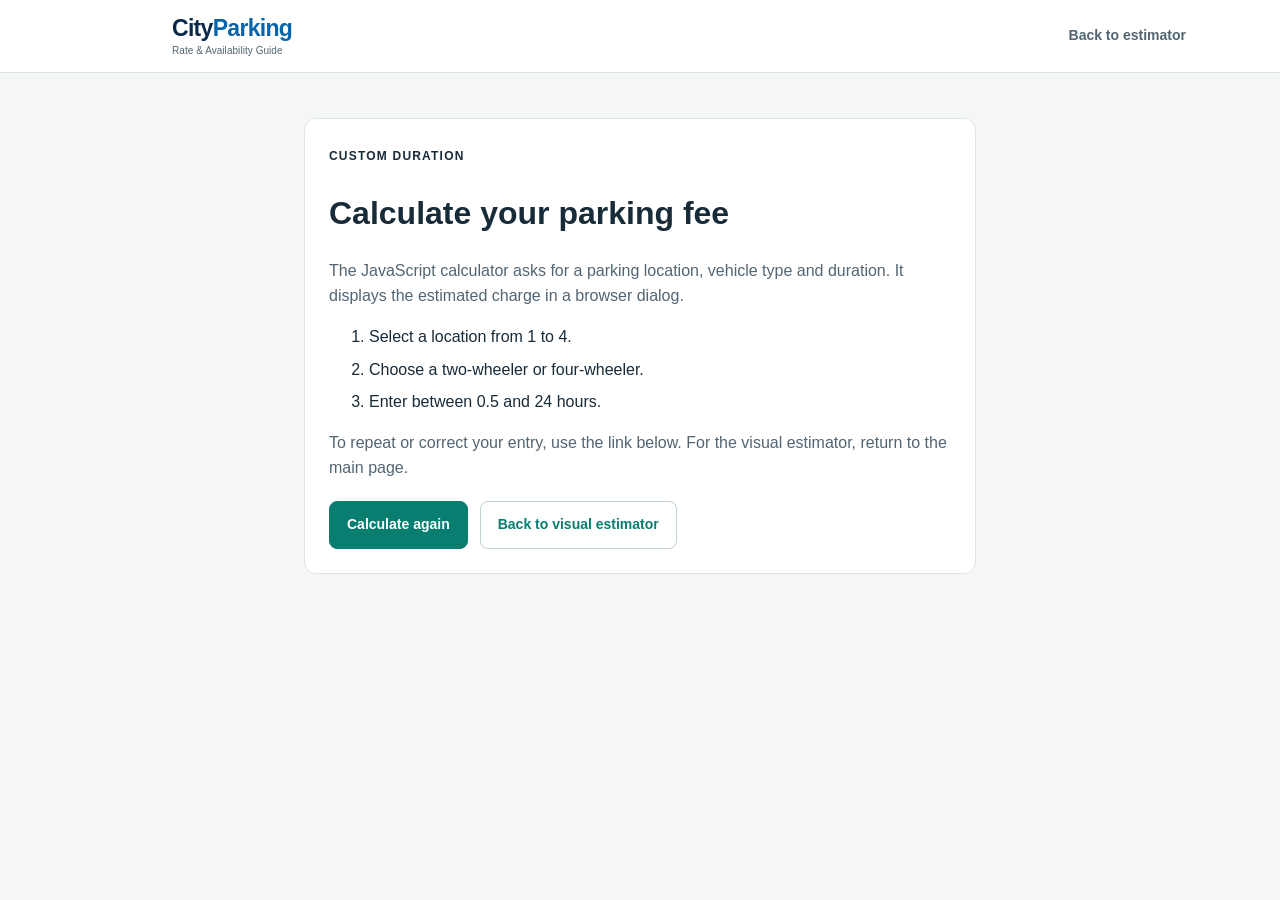
==== calculator.html @ fb72b103 "Add files via upload" ====
<!DOCTYPE html>
<html lang="en">
    <head>
        <meta charset="utf-8">
        <meta content="width=device-width, initial-scale=1.0" name="viewport">
        <title>Custom fee estimate | CityParking</title>
        <link href="assets/logo-icon.png" rel="icon" type="image/png">
        <link href="style.css" rel="stylesheet">
    </head>
    <body>
        <header class="top">
            <div class="wrap nav">
                <a class="logo" href="index.html"><img alt="" class="brand-image" src="assets/logo-icon.png"/><span class="brand-text"><strong>City<span>Parking</span></strong><small>Rate &amp; Availability Guide</small></span></a>
                <nav>
                    <a href="index.html#calculator">Back to estimator</a>
                </nav>
            </div>
        </header>
        <main class="wrap calc-page">
            <section class="panel">
                <span class="tag">Custom duration</span>
                <h1>Calculate your parking fee</h1>
                <p>The JavaScript calculator asks for a parking location, vehicle type and duration. It displays the estimated charge in a browser dialog.</p>
                <ol>
                    <li>Select a location from 1 to 4.</li>
                    <li>Choose a two-wheeler or four-wheeler.</li>
                    <li>Enter between 0.5 and 24 hours.</li>
                </ol>
                <p>To repeat or correct your entry, use the link below. For the visual estimator, return to the main page.</p>
                <div class="actions" style="margin-top:20px"><a class="button" href="calculator.html">Calculate again</a><a class="button secondary" href="index.html#calculator">Back to visual estimator</a></div>
            </section>
        </main>
        <script src="calculator.js"></script>
        <script>customEstimate();</script>
    </body>
</html>
---- style.css ----
:root {
    --ink: #182b39;
    --muted: #526572;
    --brand: #087e70;
    --deep: #143d40;
    --paper: #f5f7f6;
    --line: #dce5e2;
    --white: #fff;
    --red: #a73339;
    --green: #08735c;
}
* {
    box-sizing: border-box;
}
html {
    scroll-behavior: smooth;
}
body {
    margin: 0;
    background: var(--paper);
    color: var(--ink);
    font-family: Arial,Helvetica,sans-serif;
    line-height: 1.55;
}
a {
    color: var(--brand);
    text-decoration: none;
}
a:hover {
    text-decoration: underline;
}
a:focus-visible,label:focus-visible,summary:focus-visible {
    outline: 3px solid #e4a839;
    outline-offset: 4px;
}
.wrap {
    max-width: 1140px;
    margin: auto;
    padding: 0 24px;
}
.top {
    background: #fff;
    border-bottom: 1px solid var(--line);
}
.nav {
    display: flex;
    align-items: center;
    justify-content: space-between;
    gap: 18px;
    min-height: 72px;
    flex-wrap: wrap;
}
.logo {
    display: flex;
    align-items: center;
    gap: 10px;
    font-size: 20px;
    font-weight: 750;
    color: var(--ink);
}
.logo-mark {
    display: grid;
    place-items: center;
    background: var(--brand);
    color: #fff;
    width: 36px;
    height: 36px;
    border-radius: 9px;
    font-size: 23px;
    line-height: 1;
}
.nav nav {
    display: flex;
    gap: 23px;
    flex-wrap: wrap;
}
.nav nav a {
    font-size: 14px;
    font-weight: bold;
    color: var(--muted);
}
.tag {
    font-size: 12px;
    font-weight: bold;
    letter-spacing: 1.2px;
    text-transform: uppercase;
}
.hero {
    background: var(--deep);
    color: #fff;
    padding: 44px 0 52px;
}
.hero-grid {
    display: grid;
    grid-template-columns: 1.25fr 1fr;
    align-items: center;
    gap: 40px;
}
.hero .tag {
    color: #aee3cf;
}
.hero h1 {
    font-size: clamp(34px,5vw,58px);
    letter-spacing: -2px;
    line-height: 1.08;
    margin: 12px 0 18px;
    max-width: 650px;
}
.hero p {
    color: #cde1df;
    font-size: 17px;
    max-width: 540px;
    margin: 0 0 25px;
}
.actions {
    display: flex;
    gap: 12px;
    flex-wrap: wrap;
}
.button {
    display: inline-block;
    background: var(--brand);
    color: #fff;
    font-weight: bold;
    border: 1px solid var(--brand);
    border-radius: 8px;
    padding: 12px 17px;
    font-size: 14px;
    transition: background .15s,transform .15s;
    text-align: center;
}
.button:hover {
    background: #05655a;
    text-decoration: none;
    transform: translateY(-1px);
}
.hero .button {
    background: #bcf0d2;
    color: #153c32;
    border-color: #bcf0d2;
}
.button.secondary {
    background: transparent;
    border: 1px solid #bfd2cf;
    color: var(--brand);
}
.hero .button.secondary {
    color: #fff;
    border-color: #769392;
}
.hero-art {
    width: 100%;
    max-width: 420px;
    display: block;
    margin: auto;
}
.stats {
    display: grid;
    grid-template-columns: repeat(3,1fr);
    gap: 14px;
    margin: -24px 0 36px;
    position: relative;
}
.stat {
    background: #fff;
    border: 1px solid var(--line);
    padding: 20px 22px;
    border-radius: 12px;
    box-shadow: 0 3px 12px #153b3210;
}
.stat strong {
    font-size: 32px;
    line-height: 1.1;
    display: block;
    letter-spacing: -1px;
}
.stat span {
    font-size: 13px;
    color: var(--muted);
}
.section {
    padding: 9px 0 35px;
    scroll-margin-top: 20px;
}
.section-head {
    display: flex;
    justify-content: space-between;
    align-items: end;
    gap: 15px;
    margin-bottom: 18px;
}
.section h2 {
    font-size: 29px;
    line-height: 1.2;
    margin: 4px 0 5px;
    letter-spacing: -.7px;
}
.section p {
    margin: 0;
    color: var(--muted);
}
.note {
    font-size: 13px;
    color: var(--muted);
    background: #e8f3ef;
    border-left: 3px solid var(--brand);
    padding: 10px 14px;
    margin-bottom: 20px;
    border-radius: 0 6px 6px 0;
}
.choice {
    position: absolute;
    width: 1px;
    height: 1px;
    overflow: hidden;
    clip: rect(0,0,0,0);
    white-space: nowrap;
}
.pills {
    display: flex;
    flex-wrap: wrap;
    gap: 8px;
    margin: 0 0 20px;
}
.pills label {
    cursor: pointer;
    padding: 9px 13px;
    font-size: 13px;
    font-weight: bold;
    color: #425965;
    border: 1px solid var(--line);
    background: white;
    border-radius: 7px;
    transition: background .15s;
}
.pills label:hover {
    border-color: var(--brand);
}
.lot-grid {
    display: grid;
    grid-template-columns: repeat(2,minmax(0,1fr));
    gap: 16px;
}
.lot {
    background: white;
    border: 1px solid var(--line);
    border-radius: 12px;
    padding: 20px;
    transition: box-shadow .18s;
}
.lot:hover {
    box-shadow: 0 5px 18px #23413914;
}
.lot-heading {
    display: flex;
    justify-content: space-between;
    gap: 10px;
    align-items: start;
    margin-bottom: 16px;
}
.lot h3 {
    margin: 0;
    font-size: 20px;
    line-height: 1.25;
}
.lot .sub {
    font-size: 12px;
    margin-top: 4px;
}
.number {
    color: var(--brand);
    background: #e5f3ed;
    font-weight: bold;
    font-size: 12px;
    border-radius: 6px;
    padding: 6px 9px;
}
.vehicle {
    background: #f7f9f8;
    border: 1px solid #e6ece9;
    padding: 11px 12px;
    border-radius: 8px;
    margin: 8px 0;
}
.vehicle-top,.vehicle-bottom {
    display: flex;
    justify-content: space-between;
    align-items: center;
    gap: 8px;
    font-size: 13px;
}
.vehicle-top strong {
    font-size: 14px;
}
.vehicle-bottom {
    margin-top: 6px;
    color: var(--muted);
}
.open {
    color: var(--green);
    font-weight: bold;
}
.full {
    color: var(--red);
    font-weight: bold;
}
.track {
    height: 7px;
    border-radius: 20px;
    background: #e1e7e5;
    margin-top: 8px;
    overflow: hidden;
}
.bar {
    height: 100%;
    background: #16886f;
    border-radius: 20px;
}
.bar.zero {
    background: #c84d53;
    width: 100%;
}
.lot-bottom {
    display: flex;
    justify-content: space-between;
    align-items: center;
    gap: 12px;
    margin-top: 17px;
    font-size: 13px;
    font-weight: bold;
}
.lot-bottom a {
    padding: 6px 0;
}
.panel {
    background: white;
    border: 1px solid var(--line);
    border-radius: 12px;
    padding: 24px;
}
.estimate {
    display: grid;
    grid-template-columns: 1.45fr 1fr;
    gap: 25px;
    align-items: start;
}
.field-title {
    font-weight: bold;
    font-size: 14px;
    margin: 0 0 8px;
    color: var(--ink);
}
.estimate .pills {
    margin-bottom: 20px;
}
.result {
    background: #e8f3ef;
    border: 1px solid #c6e3d6;
    border-radius: 10px;
    padding: 23px;
    align-self: stretch;
    display: flex;
    flex-direction: column;
    justify-content: center;
}
.result .tag {
    color: var(--brand);
}
.amount {
    display: none;
    font-weight: bold;
    font-size: 46px;
    letter-spacing: -2px;
    line-height: 1.1;
    margin: 0;
}
.rate-line {
    font-size: 13px;
    color: var(--muted);
    margin-top: 8px;
}
.result p {
    font-size: 13px;
}
.table-wrap {
    overflow-x: auto;
    margin-top: 20px;
}
table {
    border-collapse: collapse;
    width: 100%;
    text-align: left;
    font-size: 14px;
}
th,td {
    padding: 12px 14px;
    border-bottom: 1px solid var(--line);
}
th {
    background: #e8efed;
    font-size: 12px;
    color: var(--deep);
    text-transform: uppercase;
    letter-spacing: .5px;
}
td:first-child {
    font-weight: bold;
}
.directions {
    display: grid;
    grid-template-columns: repeat(2,minmax(0,1fr));
    gap: 14px;
}
.direction {
    background: #fff;
    border: 1px solid var(--line);
    border-radius: 10px;
    padding: 18px;
    scroll-margin-top: 20px;
}
.direction h3 {
    margin: 0 0 10px;
    font-size: 17px;
}
.direction p {
    font-size: 14px;
    margin: 6px 0;
}
.direction strong {
    color: var(--ink);
}
.direction:target {
    border-color: var(--brand);
    box-shadow: 0 0 0 2px #087e7020;
}
.footer {
    margin-top: 16px;
    background: #e8eeeb;
    border-top: 1px solid var(--line);
    padding: 23px 0;
    color: var(--muted);
    font-size: 13px;
}
.footer .wrap {
    display: flex;
    justify-content: space-between;
    gap: 10px;
    flex-wrap: wrap;
}
.calc-page {
    max-width: 720px;
    margin: 45px auto;
}
.calc-page h1 {
    font-size: 32px;
    line-height: 1.2;
}
.calc-page p {
    color: var(--muted);
}
.calc-page li {
    margin-bottom: 8px;
}
@media (max-width:760px) {
    .wrap {
        padding: 0 17px;
    }
    .nav {
        padding-top: 12px;
        padding-bottom: 12px;
    }
    .nav nav {
        gap: 14px;
    }
    .hero {
        padding: 33px 0 45px;
    }
    .hero-grid {
        grid-template-columns: 1fr;
        gap: 20px;
    }
    .hero-art {
        max-width: 290px;
    }
    .stats {
        gap: 8px;
        margin-bottom: 26px;
    }
    .stat {
        padding: 14px 10px;
    }
    .stat strong {
        font-size: 25px;
    }
    .stat span {
        font-size: 11px;
    }
    .lot-grid,.directions,.estimate {
        grid-template-columns: 1fr;
    }
    .section-head {
        display: block;
    }
    .panel {
        padding: 16px;
    }
    .lot {
        padding: 16px;
    }
    .section h2 {
        font-size: 25px;
    }
    .result {
        min-height: 140px;
    }
    .hero h1 {
        letter-spacing: -1px;
    }
    .footer .wrap {
        display: block;
    }
}
@media (prefers-reduced-motion:reduce) {
    html {
        scroll-behavior: auto;
    }
    * {
        transition: none !important;
    }
}
#filter-shopping:checked ~ .lot-grid .lot:not(.shopping) {
    display: none;
}
#filter-railway:checked ~ .lot-grid .lot:not(.railway) {
    display: none;
}
#filter-court:checked ~ .lot-grid .lot:not(.court) {
    display: none;
}
#filter-market:checked ~ .lot-grid .lot:not(.market) {
    display: none;
}
.rate-line {
    letter-spacing: normal;
    font-weight: normal;
    line-height: 1.5;
}
.logo {
    gap: 9px;
    text-decoration: none;
    padding: 7px 0;
}
.logo:hover {
    text-decoration: none;
}
.brand-image {
    display: block;
    width: 69px;
    height: auto;
    flex-shrink: 0;
}
.brand-text {
    display: flex;
    flex-direction: column;
    line-height: 1.1;
}
.brand-text strong {
    color: #08294a;
    font-size: 23px;
    letter-spacing: -.7px;
}
.brand-text strong span {
    color: #0865ac;
}
.brand-text small {
    color: #526572;
    font-size: 10px;
    font-weight: 500;
    margin-top: 4px;
    letter-spacing: .05px;
}
@media (max-width: 480px) {
    .brand-image {
        width: 57px;
    }
    .brand-text strong {
        font-size: 21px;
    }
}
#filter-all:checked ~ .pills label[for="filter-all"],
#filter-shopping:checked ~ .pills label[for="filter-shopping"],
#filter-railway:checked ~ .pills label[for="filter-railway"],
#filter-court:checked ~ .pills label[for="filter-court"],
#filter-market:checked ~ .pills label[for="filter-market"],
#loc-shopping:checked ~ .controls label[for="loc-shopping"],
#loc-railway:checked ~ .controls label[for="loc-railway"],
#loc-court:checked ~ .controls label[for="loc-court"],
#loc-market:checked ~ .controls label[for="loc-market"],
#type-two:checked ~ .controls label[for="type-two"],
#type-four:checked ~ .controls label[for="type-four"],
#hours-1:checked ~ .controls label[for="hours-1"],
#hours-2:checked ~ .controls label[for="hours-2"],
#hours-3:checked ~ .controls label[for="hours-3"],
#hours-4:checked ~ .controls label[for="hours-4"],
#hours-5:checked ~ .controls label[for="hours-5"],
#hours-6:checked ~ .controls label[for="hours-6"],
#hours-8:checked ~ .controls label[for="hours-8"],
#hours-12:checked ~ .controls label[for="hours-12"] {
    background: var(--deep);
    color: white;
    border-color: var(--deep);
}
#filter-all:focus-visible ~ .pills label[for="filter-all"],
#filter-shopping:focus-visible ~ .pills label[for="filter-shopping"],
#filter-railway:focus-visible ~ .pills label[for="filter-railway"],
#filter-court:focus-visible ~ .pills label[for="filter-court"],
#filter-market:focus-visible ~ .pills label[for="filter-market"],
#loc-shopping:focus-visible ~ .controls label[for="loc-shopping"],
#loc-railway:focus-visible ~ .controls label[for="loc-railway"],
#loc-court:focus-visible ~ .controls label[for="loc-court"],
#loc-market:focus-visible ~ .controls label[for="loc-market"],
#type-two:focus-visible ~ .controls label[for="type-two"],
#type-four:focus-visible ~ .controls label[for="type-four"],
#hours-1:focus-visible ~ .controls label[for="hours-1"],
#hours-2:focus-visible ~ .controls label[for="hours-2"],
#hours-3:focus-visible ~ .controls label[for="hours-3"],
#hours-4:focus-visible ~ .controls label[for="hours-4"],
#hours-5:focus-visible ~ .controls label[for="hours-5"],
#hours-6:focus-visible ~ .controls label[for="hours-6"],
#hours-8:focus-visible ~ .controls label[for="hours-8"],
#hours-12:focus-visible ~ .controls label[for="hours-12"] {
    outline: 3px solid #e4a839;
    outline-offset: 3px;
}
.fee-group {
    display: none;
    margin: 10px 0;
}
.duration {
    display: none;
}
#loc-shopping:checked ~ #type-two:checked ~ .result .fee-shopping-two {
    display: block;
}
#loc-shopping:checked ~ #type-four:checked ~ .result .fee-shopping-four {
    display: block;
}
#loc-railway:checked ~ #type-two:checked ~ .result .fee-railway-two {
    display: block;
}
#loc-railway:checked ~ #type-four:checked ~ .result .fee-railway-four {
    display: block;
}
#loc-court:checked ~ #type-two:checked ~ .result .fee-court-two {
    display: block;
}
#loc-court:checked ~ #type-four:checked ~ .result .fee-court-four {
    display: block;
}
#loc-market:checked ~ #type-two:checked ~ .result .fee-market-two {
    display: block;
}
#loc-market:checked ~ #type-four:checked ~ .result .fee-market-four {
    display: block;
}
#hours-1:checked ~ .result .hour-1 {
    display: inline;
}
#hours-2:checked ~ .result .hour-2 {
    display: inline;
}
#hours-3:checked ~ .result .hour-3 {
    display: inline;
}
#hours-4:checked ~ .result .hour-4 {
    display: inline;
}
#hours-5:checked ~ .result .hour-5 {
    display: inline;
}
#hours-6:checked ~ .result .hour-6 {
    display: inline;
}
#hours-8:checked ~ .result .hour-8 {
    display: inline;
}
#hours-12:checked ~ .result .hour-12 {
    display: inline;
}
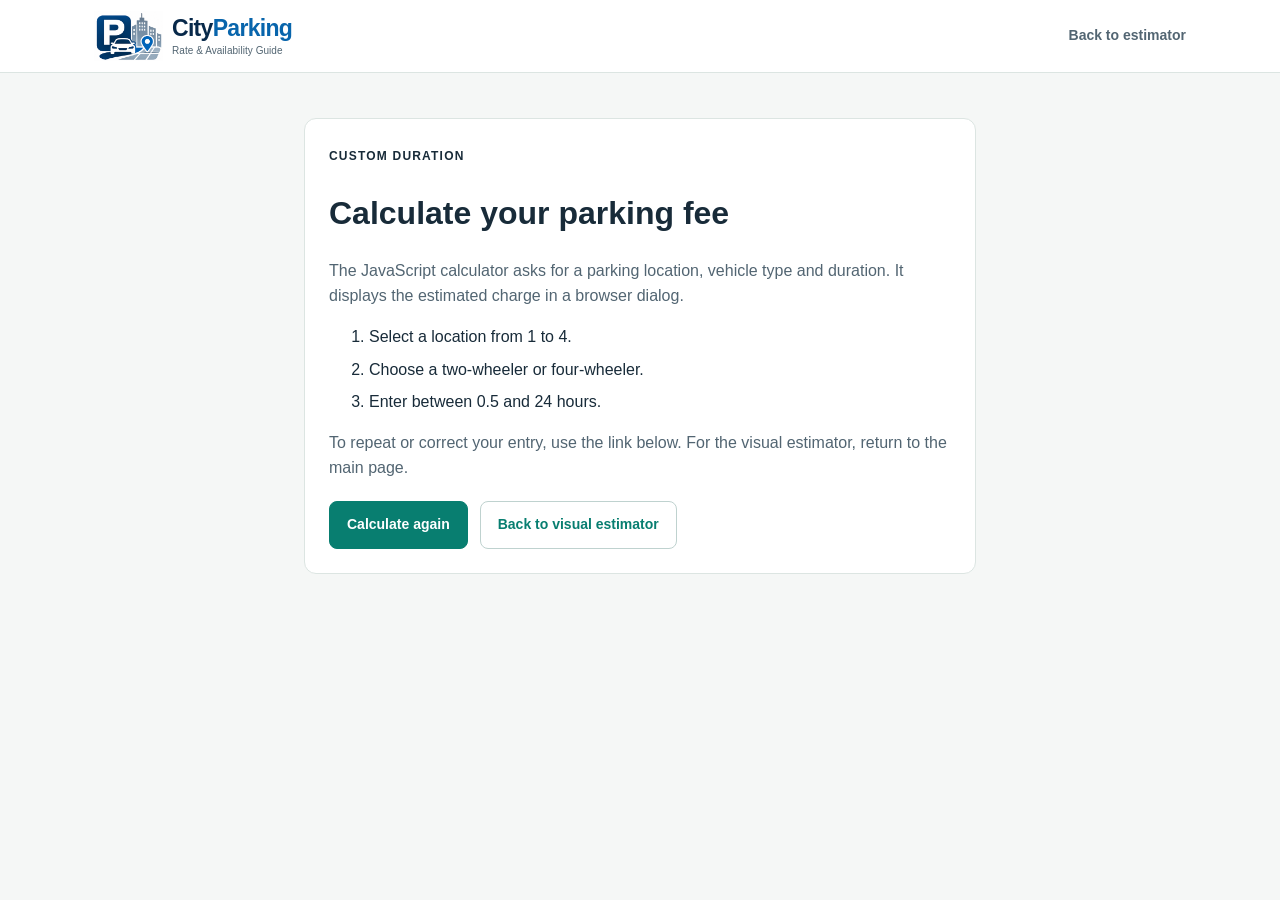
==== commit 712b6f3d: "Update logo icon path in calculator.html" ====
--- a/calculator.html
+++ b/calculator.html
@@ -1,16 +1,16 @@
 <!DOCTYPE html>
-<html lang="en">
+<html>
     <head>
         <meta charset="utf-8">
         <meta content="width=device-width, initial-scale=1.0" name="viewport">
         <title>Custom fee estimate | CityParking</title>
-        <link href="assets/logo-icon.png" rel="icon" type="image/png">
+        <link href="logo-icon.png" rel="icon" type="image/png">
         <link href="style.css" rel="stylesheet">
     </head>
     <body>
         <header class="top">
             <div class="wrap nav">
-                <a class="logo" href="index.html"><img alt="" class="brand-image" src="assets/logo-icon.png"/><span class="brand-text"><strong>City<span>Parking</span></strong><small>Rate &amp; Availability Guide</small></span></a>
+                <a class="logo" href="index.html"><img alt="" class="brand-image" src="logo-icon.png"/><span class="brand-text"><strong>City<span>Parking</span></strong><small>Rate &amp; Availability Guide</small></span></a>
                 <nav>
                     <a href="index.html#calculator">Back to estimator</a>
                 </nav>
